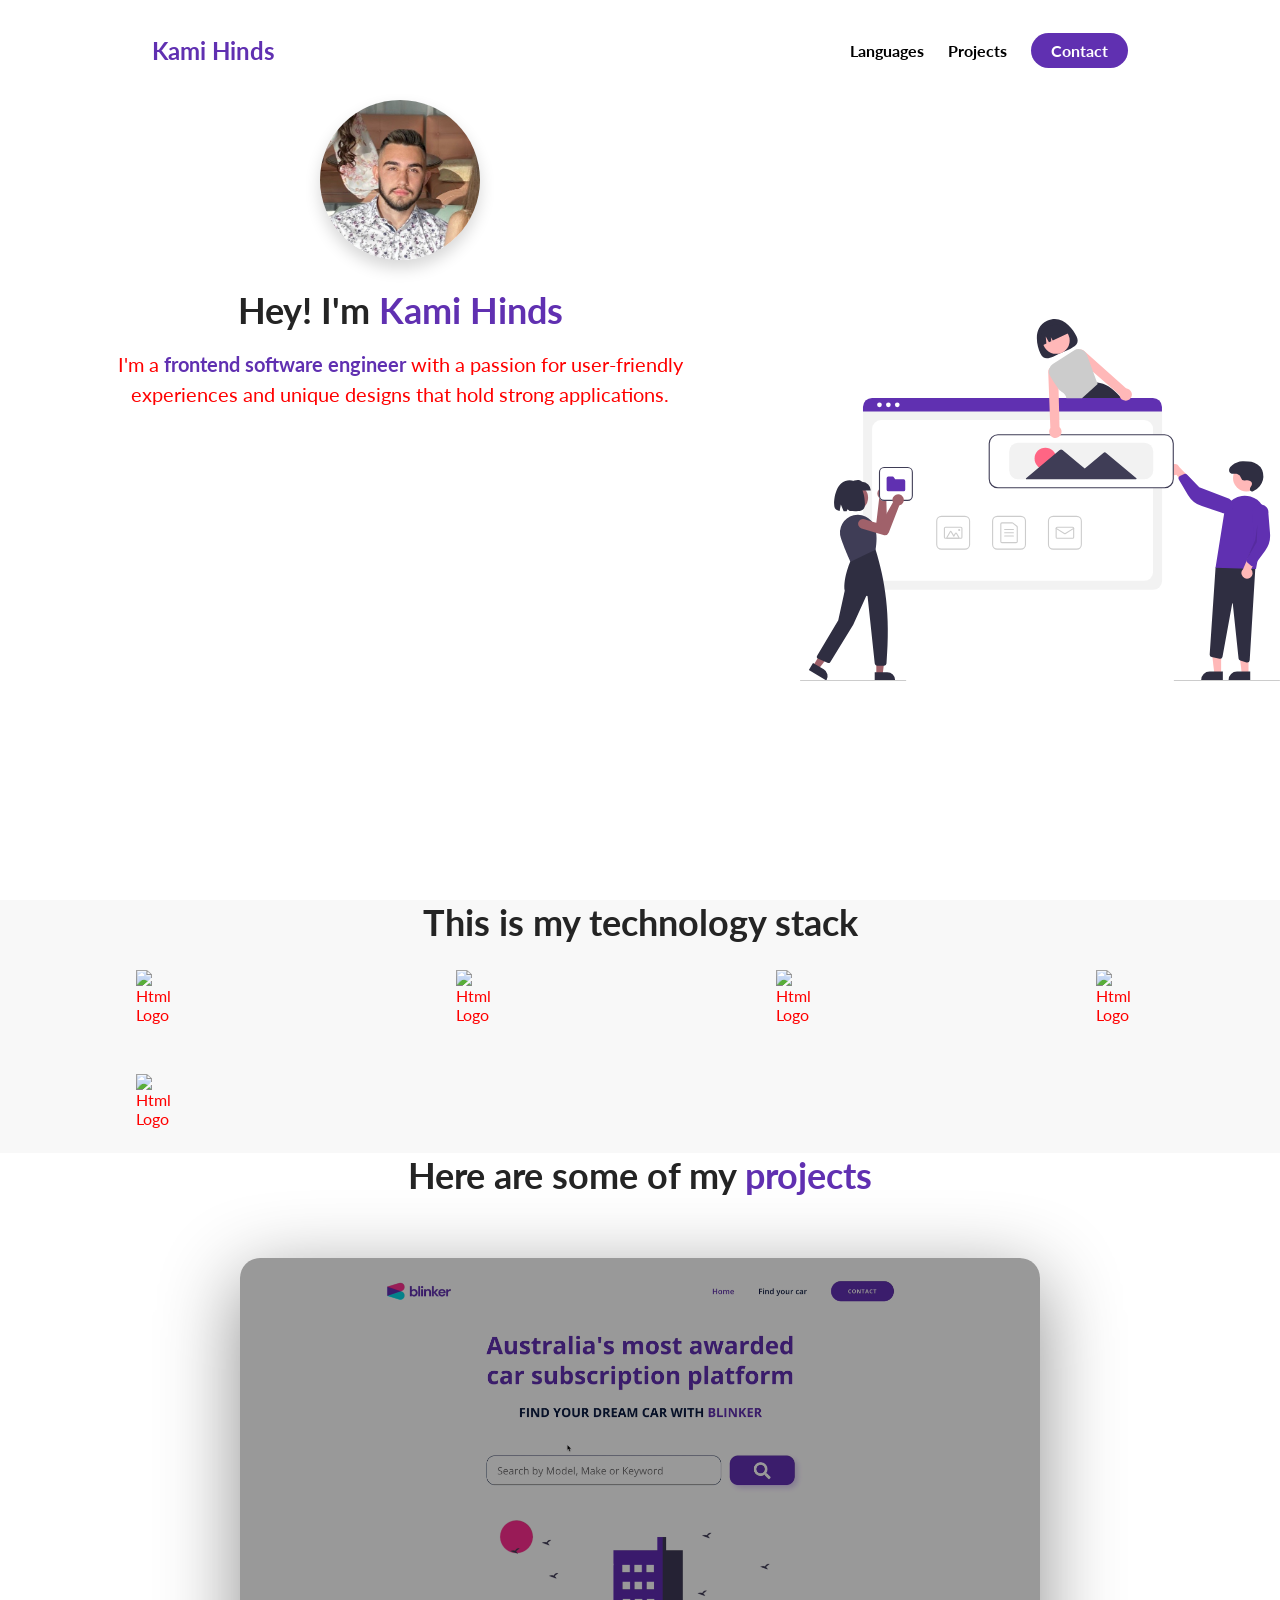
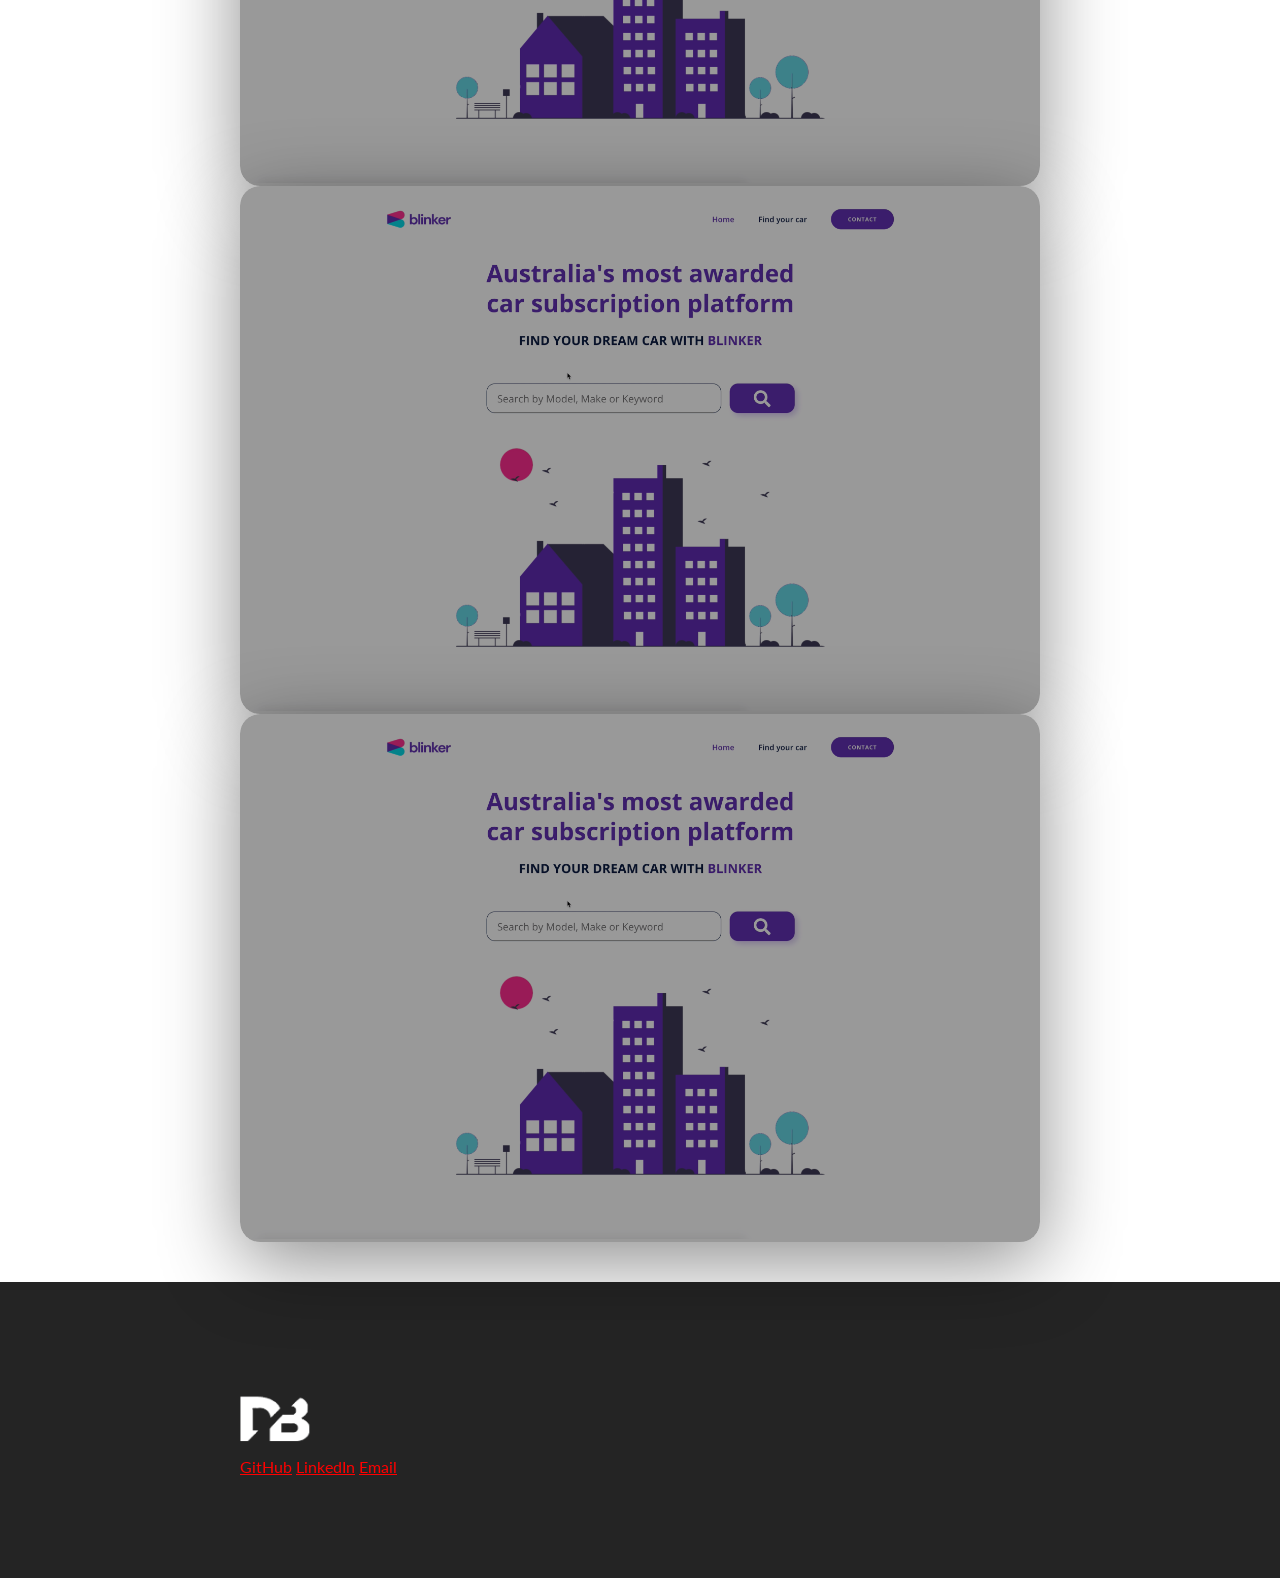
==== index.html @ a56860f6 "Update portfolio project" ====
<!DOCTYPE html>
<html lang="en">
<head>
    <meta charset="UTF-8">
    <meta name="viewport" content="width=device-width, initial-scale=1.0">
    <title>Kami Hinds</title>
    <link rel="stylesheet" href="./styles.css">
    <script src="https://kit.fontawesome.com/a2d2089327.js" crossorigin="anonymous"></script>
</head>
<body>
    <section id="about-me">
        <nav>
            <div class="personal__logo">Kami Hinds</div>
            <ul class="nav__link--list">
                <li>
                    <a href="" class="
                    nav__link--anchor
                    link__hover--effect
                    link__hover--effect--black
                    ">Languages</a>
                </li>
                <li>
                    <a href="" class="
                    nav__link--anchor
                    link__hover--effect
                    link__hover--effect--black
                    ">Projects</a>
                </li>
                <li>
                    <a href="" class="
                    nav__link--anchor
                    nav__link--anchor-primary
                    ">Contact</a>
                </li>
            </ul>
        </nav>
        <div class="flex flex-1">
            <div class="about-me__info row">
                <div class="about-me__info--container">
                    <figure class="about-me__picture--mask">
                        <img src="./assets/me.jpeg" class="about-me__picture" alt="Picture of Me">
                    </figure>
                    <h1 class="about-me__info--title">
                        Hey! I'm <span class="text--purple">Kami Hinds</span>
                        </h1>
                        <p class="about-me__info--para">
                            I'm a <strong class="text--purple">frontend software engineer</strong> with a passion for user-friendly experiences and unique designs that hold strong applications.
                         </p>
                         <i class="fa-brands fa-linkedin-in"></i>
                         <i class="fa-brands fa-github"></i>
                </div>
            </div>
            <figure class="about-me__img--container">
                <img src="./assets/undraw_websites.svg" class="about-me__img" alt="Websites Illustration">
            </figure>
        </div>
    </section>
    <section id="languages">
        <div class="container">
            <h1 class="section_title">This is my <span class="text--purple"></span>technology stack</h1>
            <div class="language__list">
                <div class="language">
                    <figure class="language__img--wrapper">
                        <img src="https://upload.wikimedia.org/wikipedia/commons/thumb/3/38/HTML5_Badge.svg/240px-HTML5_Badge.svg.png" alt="Html Logo" class="language__img">
                        <span class="language__name">HTML</span>
                    </figure>
                </div>
                <div class="language">
                    <figure class="language__img--wrapper">
                        <img src="https://upload.wikimedia.org/wikipedia/commons/thumb/3/38/HTML5_Badge.svg/240px-HTML5_Badge.svg.png" alt="Html Logo" class="language__img">
                        <span class="language__name">HTML</span>
                    </figure>
                </div>
                <div class="language">
                    <figure class="language__img--wrapper">
                        <img src="https://upload.wikimedia.org/wikipedia/commons/thumb/3/38/HTML5_Badge.svg/240px-HTML5_Badge.svg.png" alt="Html Logo" class="language__img">
                        <span class="language__name">HTML</span>
                    </figure>
                </div>
                <div class="language">
                    <figure class="language__img--wrapper">
                        <img src="https://upload.wikimedia.org/wikipedia/commons/thumb/3/38/HTML5_Badge.svg/240px-HTML5_Badge.svg.png" alt="Html Logo" class="language__img">
                        <span class="language__name">HTML</span>
                    </figure>
                </div>
                <div class="language">
                    <figure class="language__img--wrapper">
                        <img src="https://upload.wikimedia.org/wikipedia/commons/thumb/3/38/HTML5_Badge.svg/240px-HTML5_Badge.svg.png" alt="Html Logo" class="language__img">
                        <span class="language__name">HTML</span>
                    </figure>
                </div>
            </div>
        </div>
    </section>
    <section id="projects">
        <div class="container">
            <div class="row">
                <h1 class="section__title">Here are some of my <span class="text--purple">projects</span></h1>
                <ul class="project__list">
                    <li class="project">
                        <div class="project__wrapper">
                            <img src="./assets/loopit.png" class="project__img" alt="car subscription project">
                            <div class="project__description">
                                <h3 class="project__description--title">Car sales project</h3>
                                <h4 class="project__description--sub-title">
                                    Html, CSS, JavaScript, Vue, Vuex
                                </h4>
                                <p class="project__description--para">
                                    This could be any text and I will fill it later with all the cool and impressive things I will be able to do soon
                                </p>
                                <div class="project__description--links">
                                    <a href="https://www.github.com/kamihinds-glitch" target="_blank" class="project__description--link">
                                        <i class="fab fa-github"></i>
                                    </a>
                                    <a href="https://www.mywebsite.com" class="project__description--link">
                                        <i class="fas fa-link"></i>
                                    </a>
                                </div>
                            </div>
                        </div>
                    </li>
                    <li class="project">
                        <div class="project__wrapper">
                            <img src="./assets/loopit.png" class="project__img" alt="car subscription project">
                            <div class="project__description">
                                <h3 class="project__description--title">Dashboard</h3>
                                <h4 class="project__description--sub-title">
                                    Html, CSS, JavaScript, Vue, Vuex
                                </h4>
                                <p class="project__description--para">
                                    This could be any text and I will fill it later with all the cool and impressive things I will be able to do soon
                                </p>
                                <div class="project__description--links">
                                    <a href="https://www.github.com/kamihinds-glitch" target="_blank" class="project__description--link">
                                        <i class="fab fa-github"></i>
                                    </a>
                                    <a href="https://www.mywebsite.com" class="project__description--link">
                                        <i class="fas fa-link"></i>
                                    </a>
                                </div>
                            </div>
                        </div>
                    </li>
                    <li class="project">
                        <div class="project__wrapper">
                            <img src="./assets/loopit.png" class="project__img" alt="car subscription project">
                            <div class="project__description">
                                <h3 class="project__description--title">Portfolio Website</h3>
                                <h4 class="project__description--sub-title">
                                    Html, CSS, JavaScript
                                </h4>
                                <p class="project__description--para">
                                    This could be any text and I will fill it later with all the cool and impressive things I will be able to do soon
                                </p>
                                <div class="project__description--links">
                                    <a href="https://www.github.com/kamihinds-glitch" target="_blank" class="project__description--link">
                                        <i class="fab fa-github"></i>
                                    </a>
                                    <a href="https://www.mywebsite.com" class="project__description--link">
                                        <i class="fas fa-link"></i>
                                    </a>
                                </div>
                            </div>
                        </div>
                    </li>
                </ul>
            </div>
        </div>
    </section>
    <footer>
        <div class="row footer__row">
            <a href="#">
                <figure>
                    <img src="./assets/logo.svg" class="footer__logo--img" alt="Logo">
                </figure>
            </a>
            <div class="footer__social--list">
                <a href="https://www.github.com/kamihinds" class="
                    footer__social--link 
                    link__hover-effect 
                    link__hover-effect--white" 
                    target="_blank">GitHub</a>
                 <a href="https://www.github.com/kamihinds" class="
                    footer__social--link 
                    link__hover-effect 
                    link__hover-effect--white" 
                    target="_blank">LinkedIn</a>
                <a href="mailto:kamihinds@gmail.com" class="
                    footer__social--link 
                    link__hover-effect 
                    link__hover-effect--white" 
                    target="_blank">Email</a>
            </div>
        </div>
    </footer>
</body>
</html>
---- styles.css ----
@import url('https://fonts.googleapis.com/css2?family=Lato:ital,wght@0,400;0,700;1,400;1,700&family=Roboto:ital,wdth,wght@0,75..100,100..900;1,75..100,100..900&display=swap');
* {
    color: red;
    font-family: 'Lato', sans-serif;
    padding: 0;
    margin: 0;
    box-sizing: border-box;
}

h1, h2, h3, h4, h5, h6, span {
    color: #242424;
    text-align: center;
    line-height: 1.25;
}

h1 {
    font-size: 36px;
}

p {
    line-height: 1.5;
    font-size: 16px;
}

li {
    list-style-type: none;
}

.flex {
    display: flex;
}

.flex-1 {
    flex: 1;
}

.container {
    padding: 50 px 0;
}

.row {
    width: 100%;
    max-width: 800px;
    margin: 0 auto;
}

.text--purple {
    color: #6030b1;
}

section:nth-child(even) {
    background-color: #f8f8f8;
}

.section__title {
    margin-bottom: 20px;
}

/* NAVIGATION BAR */

nav {
    height: 100px;
    width: 100%;
    max-width: 1000px;
    margin: 0 auto;
    display: flex;
    justify-content: space-between;
    align-items: center;
}

.nav__link--list {
    display: flex;
}

.nav__link--anchor {
    margin: 0 12px;
    color: black;
    text-decoration: none;
    font-weight: 700;
}

.nav__link--anchor-primary {
    background-color: #6030b1;
    padding: 8px 20px;
    border-radius: 50px;
    color: white;
    transition: all 300ms ease;
}

.nav__link--anchor-primary:hover {
    background-color: #5d3eff;
}

.personal__logo {
    font-size: 24px;
    color: #6030b1;
    margin: 0 12px;
    font-weight: bold;
}

/* ABOUT ME */

#about-me {
    min-height: 100vh;
    display: flex;
    flex-direction: column;
}

.about-me__info {
    display: flex;
    flex-direction: column;
}

.about-me__info--container {
    display: flex;
    flex-direction: column;
    justify-content: center;
    align-items: center;
    max-width: 600px;
    margin: 0 auto;
    text-align: center;
}

.about-me__picture--mask {
    width: 160px;
    height: 160px;
    border-radius: 50%;
    overflow: hidden;
    box-shadow: 0 8px 16px rgba(0, 0, 0, 0.16);
    margin-bottom: 28px;
}

.about-me__picture {
    width: 100%;
    display: block;
    object-fit: cover;
    object-position: center;
    transform: scale(1.15);
    padding-top: 8px;
}

.about-me__info--title {
    margin-bottom: 16px;
}

.about-me__info--para {
    font-size: 20px;
    margin-bottom: 28px;
}

.about-me__link {
    font-size: 20px;
    color: black;
    text-decortation: none;
    padding: 0 16px; 
} 

.about-me__img--container {
    flex: 1;
    display: flex;
    align-items: center;
}
.about-me__img {
    width: 100%;
}

/* TECH - STAK */

.language__img {
    width: 100%;
    max-width: 100px;
    transition: all 300ms;
}

.language:hover .language__img {
    filter: brightness(80%);
    opacity: 0.86;
    transform: scale(0.9);
}

.language {
    width: 25%;
    display: flex;
    justify-content: center;
    position: relative;
}
.language__img--wrapper {
    display: flex;
    justify-content: center;
    align-items: center;
    width: 25%;
    padding: 25px 16px;
}

.language__list {
    display: flex;
    width: 100%;
    flex-wrap: wrap;
}

.language__name {
    position: absolute;
    bottom: 0;
    transform: scale(0);
    transition: all 300ms;
    font-size: 20px;
    opacity: 0;
}

.language:hover .language__name {
    transform: scale(1);
    opacity: 1;
}

/* PROJECTS */

.project {
    margin-bottom: 135 px;
}

.project:last-child {
    margin-bottom: 40px;
}

.project__img {
    width: 100%;
    transition: all 500ms ease;
}

.project__wrapper {
    box-shadow: 0 20px 80px rgba(0, 0, 0, 0.45);
    border-radius: 20px;
    overflow: hidden;
    position: relative;
}
.project__wrapper:before {
    content: "";
    position: absolute;
    top: 0;
    left: 0;
    height: 100%;
    width: 100%;
    background-color: rgba(0, 0, 0, 0.4);
    opacity: 1;
    transition: all 450ms ease;
}
.project:hover .project__wrapper:before {
    background-color: rgba(255, 255, 255, 0.9);
    opacity: 1;
}
.project:hover .project__img {
    transform: scale(1.07);
    filter: blur(5px);
}

.project:hover .project__description {
    opacity: 1;
    transform: translateY(-50%)
}

.project__list {
    padding-top: 40px;
}

.project__description {
    position: absolute;
    top: 50%;
    left: 90px;
    transform: translateY(100%);
    max-width: 550px;
    z-index: 3;
    opacity: 0;
    transition: transform 450ms, opacity 300ms;
}

.project__description--title {
    font-size: 40px;
}

.project__description--para {
    margin: 16px 0;
}

.project__description--link {
    font-size: 20px;
    margin-right: 16px;
    text-decoration: none;
}

.project__description--title,
.project__description--sub-title,
.project__description--para,
.project__description--link {
    text-align: left;
    color: #fff;
}

.project:hover .project__description--title,
.project:hover .project__description--sub-title,
.project:hover .project__description--para,
.project:hover .project__description--link {
    color: #333;
}


/* FOOTER */

footer {
    background-color: #242424;
}

.footer__row {
 padding: 8% 0;
}

.footer__logo--img {
    width: 70px;
    height: 70px;
}
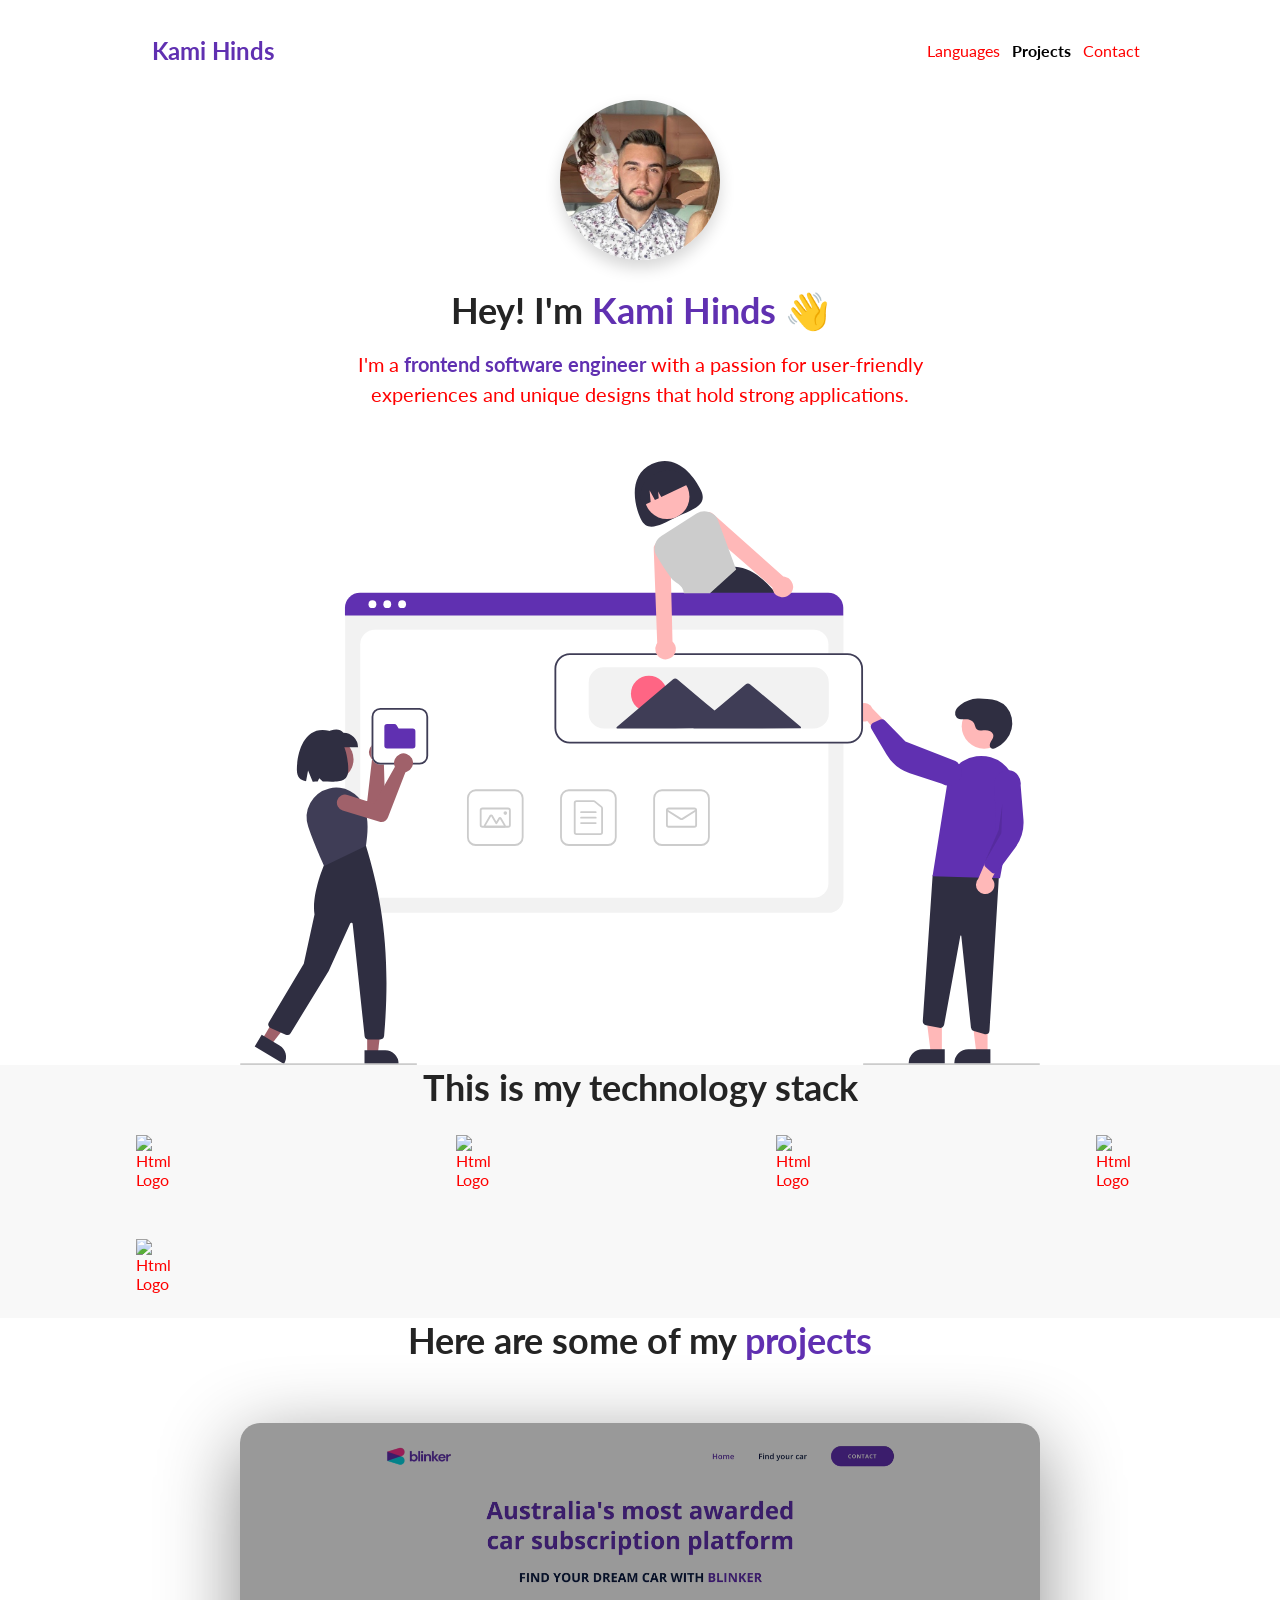
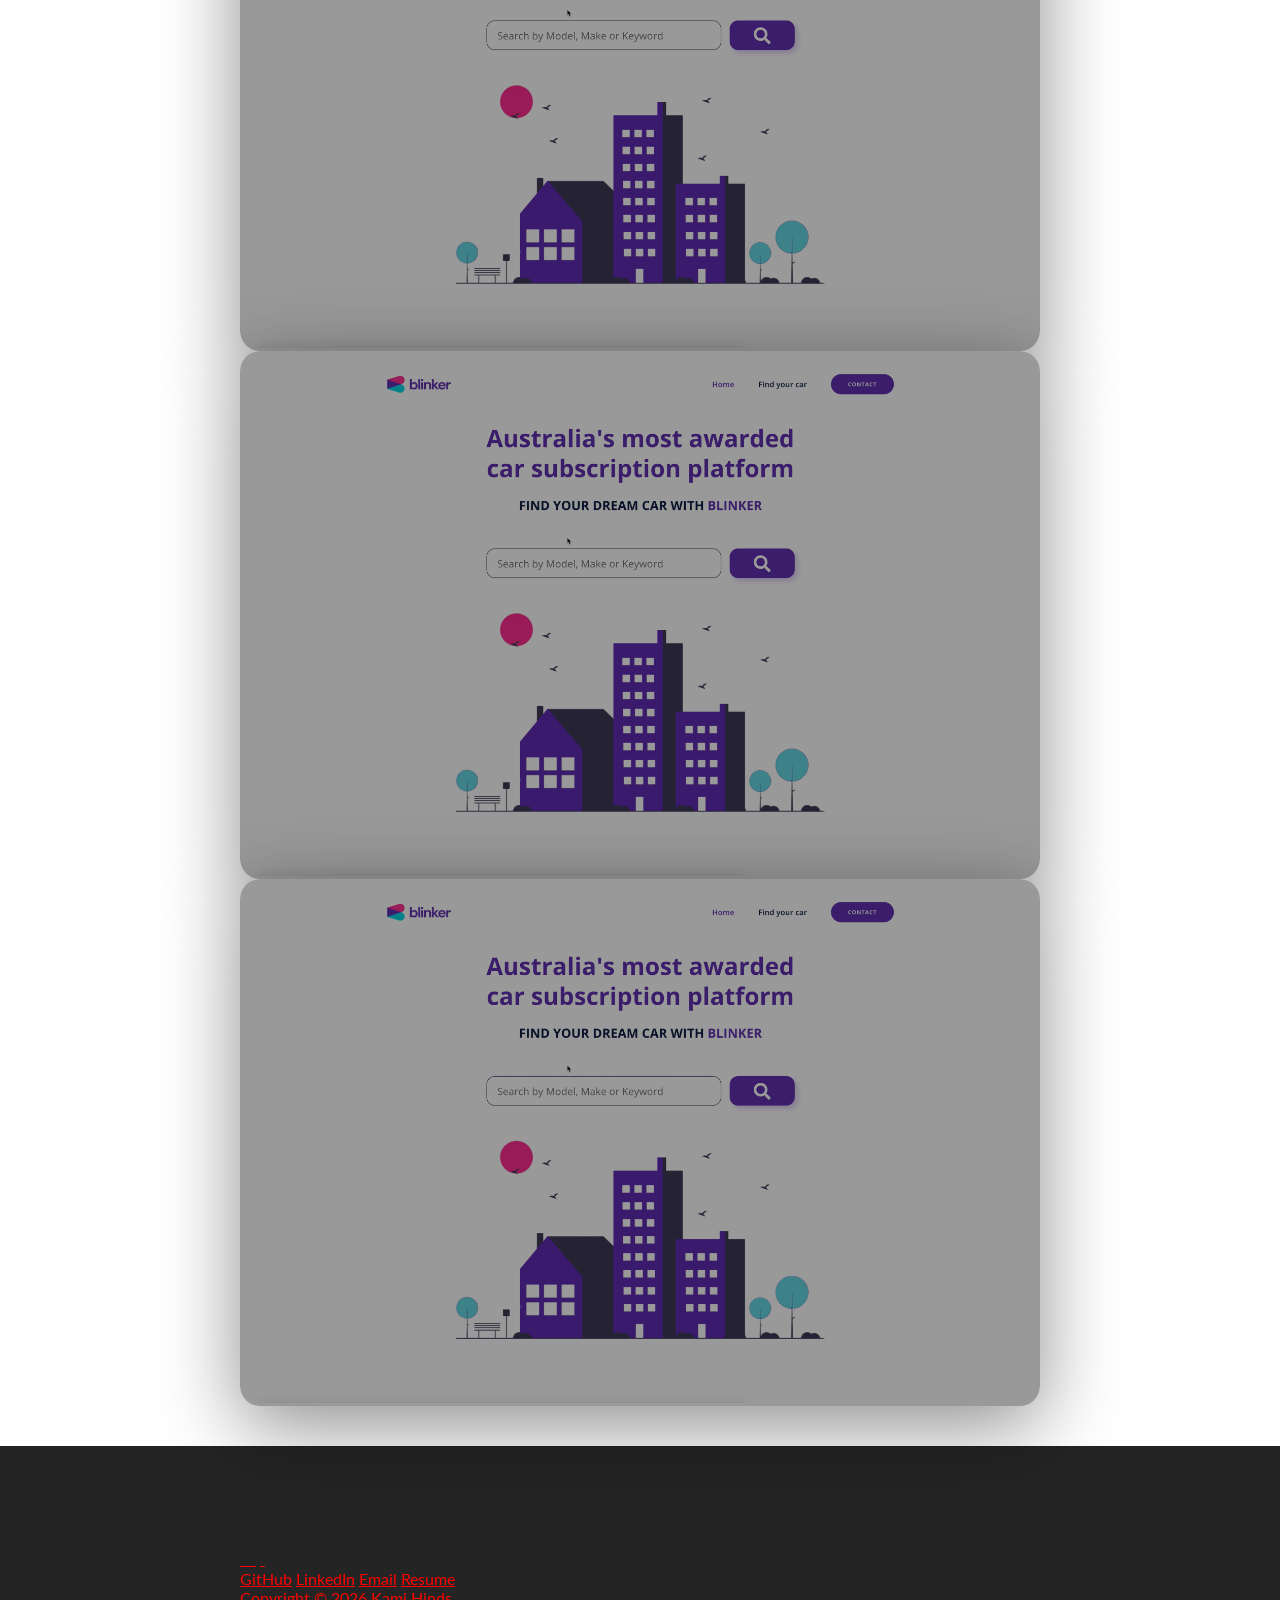
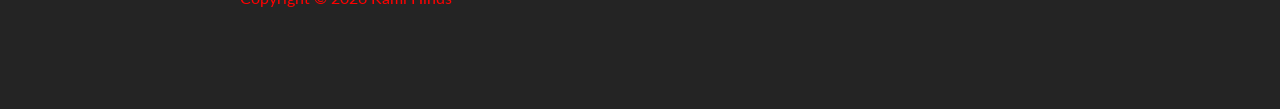
==== commit f4601331: "first complete draft done :)" ====
--- a/index.html
+++ b/index.html
@@ -12,22 +12,22 @@
         <nav>
             <div class="personal__logo">Kami Hinds</div>
             <ul class="nav__link--list">
-                <li>
-                    <a href="" class="
+                <li class="nav__link"
+                    <a href="#languages" class="
                     nav__link--anchor
                     link__hover--effect
                     link__hover--effect--black
                     ">Languages</a>
-                </li>
+                </li class="nav__link"
                 <li>
-                    <a href="" class="
+                    <a href="projects" class="
                     nav__link--anchor
                     link__hover--effect
                     link__hover--effect--black
                     ">Projects</a>
                 </li>
-                <li>
-                    <a href="" class="
+                <li class="nav__link"
+                    <a href="mailto:kamihinds@gmail.com" class="
                     nav__link--anchor
                     nav__link--anchor-primary
                     ">Contact</a>
@@ -41,14 +41,25 @@
                         <img src="./assets/me.jpeg" class="about-me__picture" alt="Picture of Me">
                     </figure>
                     <h1 class="about-me__info--title">
-                        Hey! I'm <span class="text--purple">Kami Hinds</span>
-                        </h1>
-                        <p class="about-me__info--para">
+                        Hey! I'm <span class="text--purple">Kami Hinds</span>&nbsp;<span class="wave">👋</span>
+                    </h1>
+                    <p class="about-me__info--para">
                             I'm a <strong class="text--purple">frontend software engineer</strong> with a passion for user-friendly experiences and unique designs that hold strong applications.
                          </p>
-                         <i class="fa-brands fa-linkedin-in"></i>
-                         <i class="fa-brands fa-github"></i>
-                </div>
+                         <div class="about-me__links">
+                            <a href="" class="about-me__link">
+                                <i class="fa-brands fa-linkedin-in"></i>
+                            </a>
+                            <a href="" class="about-me__link">
+                               <i class="fa-brands fa-github"></i>
+                            </a>
+                            <a href="" class="about-me__link">
+                               <i class="far fa-envelope"></i>
+                            </a>
+                            <a href="./assets/Example Resume.pdf" target="_blank" class="about-me__link">
+                               <i class="fas fa-file-pdf"></i>
+                            </a>
+                         </div>
             </div>
             <figure class="about-me__img--container">
                 <img src="./assets/undraw_websites.svg" class="about-me__img" alt="Websites Illustration">
@@ -169,10 +180,14 @@
     </section>
     <footer>
         <div class="row footer__row">
-            <a href="#">
-                <figure>
-                    <img src="./assets/logo.svg" class="footer__logo--img" alt="Logo">
+            <a href="#" class="footer__anchor">
+                <figure class="footer__logo"
+                    <img src="footer__logo--img" class="footer__logo--img" alt="Logo">
                 </figure>
+                <span class="footer__logo--popper">
+                    Top
+                    <i class="fas fa-arrow-up"></i>
+                </span>
             </a>
             <div class="footer__social--list">
                 <a href="https://www.github.com/kamihinds" class="
@@ -190,7 +205,13 @@
                     link__hover-effect 
                     link__hover-effect--white" 
                     target="_blank">Email</a>
-            </div>
+                <a href="./assets/Example Resume.pdf" class="
+                    footer__social--link 
+                    link__hover-effect 
+                    link__hover-effect--white" 
+                    target="_blank">Resume</a>
+            </div>
+            <div class="footer__copyright">Copyright © 2026 Kami Hinds</div>
         </div>
     </footer>
 </body>
